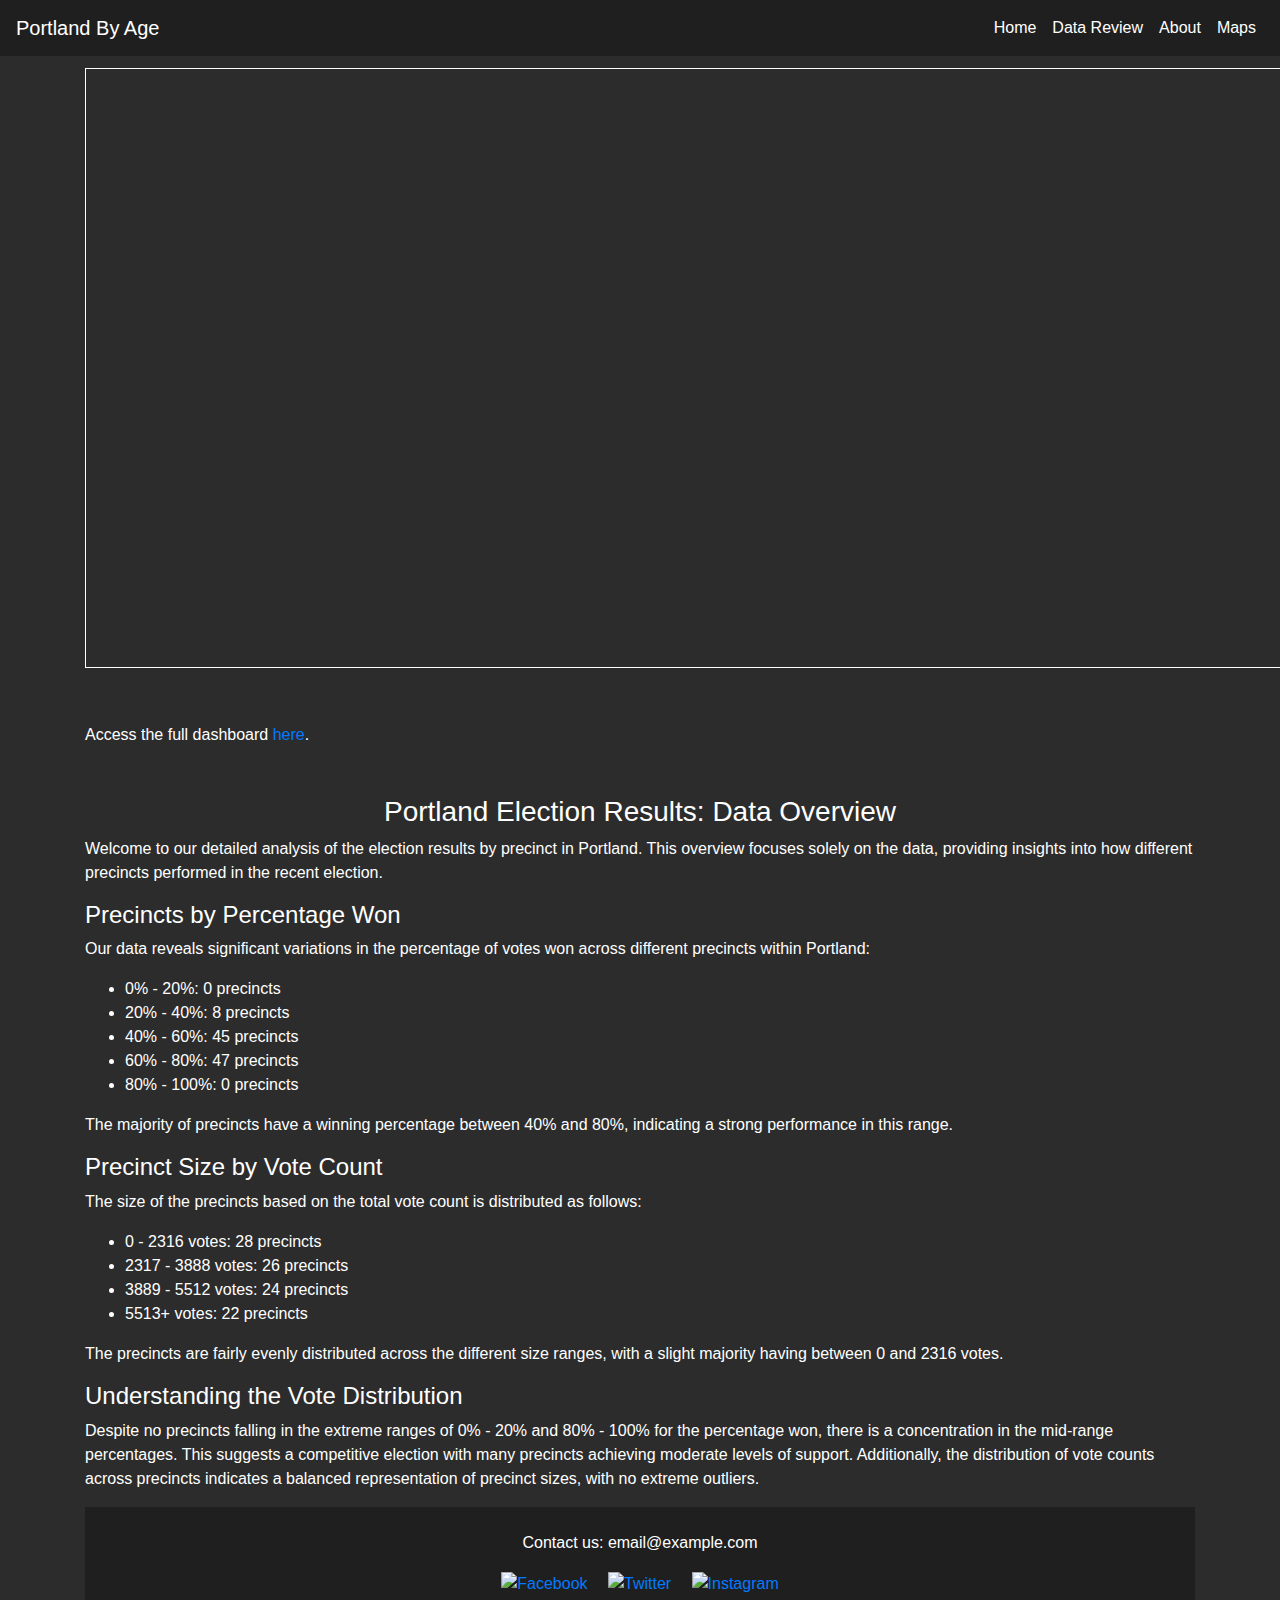
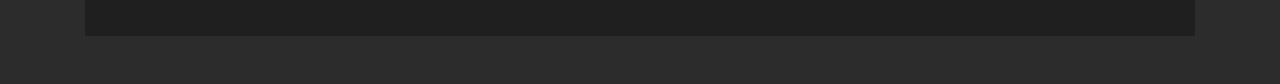
==== CityCouncil.html @ 016c81be "Portand by age and city concile done" ====
<!DOCTYPE html>
<html lang="en">
<head>
    <meta charset="UTF-8">
    <meta name="viewport" content="width=device-width, initial-scale=1.0">
    <title>Map 1 Details</title>
    <link rel="stylesheet" href="https://stackpath.bootstrapcdn.com/bootstrap/4.5.2/css/bootstrap.min.css">
    <link rel="stylesheet" href="style.css"> <!-- Link to the same external CSS -->
</head>
<body>
    <!-- Header -->
    <header>
        <nav class="navbar navbar-expand-lg navbar-dark fixed-top">
            <a class="navbar-brand" href="#">Portland By Age</a>
            <button class="navbar-toggler" type="button" data-toggle="collapse" data-target="#navbarNav" aria-controls="navbarNav" aria-expanded="false" aria-label="Toggle navigation">
                <span class="navbar-toggler-icon"></span>
            </button>
            <div class="collapse navbar-collapse" id="navbarNav">
                <ul class="navbar-nav ml-auto">
                    <li class="nav-item"><a class="nav-link" href="index.html">Home</a></li>
                    <li class="nav-item"><a class="nav-link" href="#">Data Review</a></li>
                    <li class="nav-item"><a class="nav-link" href="#">About</a></li>
                    <li class="nav-item"><a class="nav-link" href="#">Maps</a></li>
                </ul>
            </div>
        </nav>
    </header>

    <!-- Map 1 Details Section -->
    <section class="container my-5">
        <div class="text-center mb-5">
            <iframe src="https://steve-the-map-maker.github.io/CityCouncil/" width="1200" height="600" style="border: 1px solid #fff; padding: 10px; background: #2c2c2c; margin-top: 20px;"></iframe>
        </div>
        <p>Access the full dashboard <a href="https://steve-the-map-maker.github.io/CityCouncil/" target="_blank">here</a>.</p>

        <h3 class="text-center mt-5">Portland Election Results: Data Overview</h3>
<p>Welcome to our detailed analysis of the election results by precinct in Portland. This overview focuses solely on the data, providing insights into how different precincts performed in the recent election.</p>
<h4>Precincts by Percentage Won</h4>
<p>Our data reveals significant variations in the percentage of votes won across different precincts within Portland:</p>
<ul>
    <li>0% - 20%: 0 precincts</li>
    <li>20% - 40%: 8 precincts</li>
    <li>40% - 60%: 45 precincts</li>
    <li>60% - 80%: 47 precincts</li>
    <li>80% - 100%: 0 precincts</li>
</ul>
<p>The majority of precincts have a winning percentage between 40% and 80%, indicating a strong performance in this range.</p>
<h4>Precinct Size by Vote Count</h4>
<p>The size of the precincts based on the total vote count is distributed as follows:</p>
<ul>
    <li>0 - 2316 votes: 28 precincts</li>
    <li>2317 - 3888 votes: 26 precincts</li>
    <li>3889 - 5512 votes: 24 precincts</li>
    <li>5513+ votes: 22 precincts</li>
</ul>
<p>The precincts are fairly evenly distributed across the different size ranges, with a slight majority having between 0 and 2316 votes.</p>
<h4>Understanding the Vote Distribution</h4>
<p>Despite no precincts falling in the extreme ranges of 0% - 20% and 80% - 100% for the percentage won, there is a concentration in the mid-range percentages. This suggests a competitive election with many precincts achieving moderate levels of support. Additionally, the distribution of vote counts across precincts indicates a balanced representation of precinct sizes, with no extreme outliers.</p>

        

    <!-- Footer -->
    <footer class="footer py-4">
        <div class="container text-center">
            <p>Contact us: email@example.com</p>
            <p>
                <a href="#" class="mx-2"><img src="facebook-icon.png" alt="Facebook" width="30"></a>
                <a href="#" class="mx-2"><img src="twitter-icon.png" alt="Twitter" width="30"></a>
                <a href="#" class="mx-2"><img src="instagram-icon.png" alt="Instagram" width="30"></a>
            </p>
        </div>
    </footer>

    <script src="https://code.jquery.com/jquery-3.5.1.slim.min.js"></script>
    <script src="https://cdn.jsdelivr.net/npm/@popperjs/core@2.5.4/dist/umd/popper.min.js"></script>
    <script src="https://stackpath.bootstrapcdn.com/bootstrap/4.5.2/js/bootstrap.min.js"></script>
</body>
</html>
---- style.css ----
body {
    background-color: #2c2c2c;
    color: #ffffff;
}
.navbar {
    background-color: #1f1f1f;
}
.navbar-brand, .nav-link {
    color: #ffffff !important;
}
.hero {
    background-image: url('your-background-image.jpg'); /* Replace with your background image URL */
    background-size: cover;
    background-position: center;
    color: white;
    text-align: center;
    padding: 150px 0;
}
.card {
    background-color: #3d3d3d;
    color: #ffffff;
}
.footer {
    background-color: #1f1f1f;
}
.btn-primary {
    background-color: #007bff;
    border-color: #007bff;
}
.btn-secondary {
    background-color: #6c757d;
    border-color: #6c757d;
}
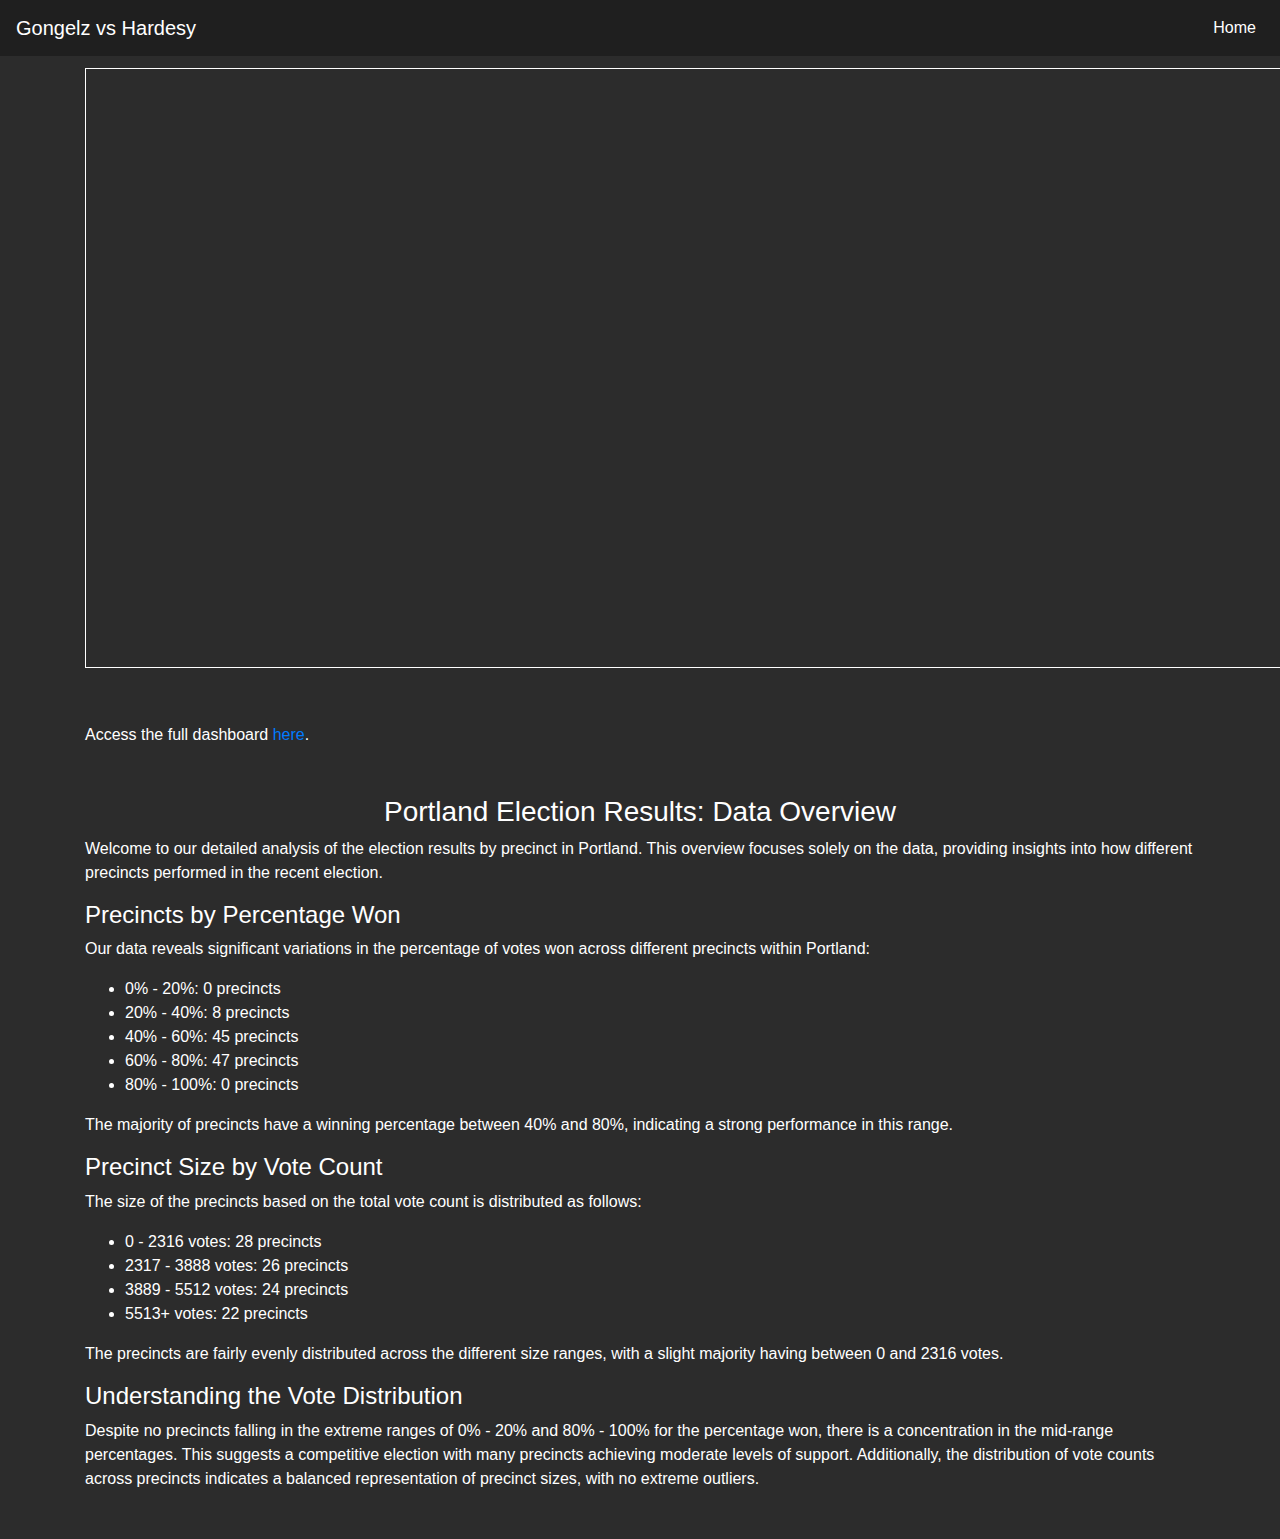
==== commit 3e70e7f5: "Cleaned up and ready to go!!" ====
--- a/CityCouncil.html
+++ b/CityCouncil.html
@@ -11,16 +11,13 @@
     <!-- Header -->
     <header>
         <nav class="navbar navbar-expand-lg navbar-dark fixed-top">
-            <a class="navbar-brand" href="#">Portland By Age</a>
+            <a class="navbar-brand" href="#">Gongelz vs Hardesy </a>
             <button class="navbar-toggler" type="button" data-toggle="collapse" data-target="#navbarNav" aria-controls="navbarNav" aria-expanded="false" aria-label="Toggle navigation">
                 <span class="navbar-toggler-icon"></span>
             </button>
             <div class="collapse navbar-collapse" id="navbarNav">
                 <ul class="navbar-nav ml-auto">
                     <li class="nav-item"><a class="nav-link" href="index.html">Home</a></li>
-                    <li class="nav-item"><a class="nav-link" href="#">Data Review</a></li>
-                    <li class="nav-item"><a class="nav-link" href="#">About</a></li>
-                    <li class="nav-item"><a class="nav-link" href="#">Maps</a></li>
                 </ul>
             </div>
         </nav>
@@ -57,19 +54,6 @@
 <h4>Understanding the Vote Distribution</h4>
 <p>Despite no precincts falling in the extreme ranges of 0% - 20% and 80% - 100% for the percentage won, there is a concentration in the mid-range percentages. This suggests a competitive election with many precincts achieving moderate levels of support. Additionally, the distribution of vote counts across precincts indicates a balanced representation of precinct sizes, with no extreme outliers.</p>
 
-        
-
-    <!-- Footer -->
-    <footer class="footer py-4">
-        <div class="container text-center">
-            <p>Contact us: email@example.com</p>
-            <p>
-                <a href="#" class="mx-2"><img src="facebook-icon.png" alt="Facebook" width="30"></a>
-                <a href="#" class="mx-2"><img src="twitter-icon.png" alt="Twitter" width="30"></a>
-                <a href="#" class="mx-2"><img src="instagram-icon.png" alt="Instagram" width="30"></a>
-            </p>
-        </div>
-    </footer>
 
     <script src="https://code.jquery.com/jquery-3.5.1.slim.min.js"></script>
     <script src="https://cdn.jsdelivr.net/npm/@popperjs/core@2.5.4/dist/umd/popper.min.js"></script>
--- a/style.css
+++ b/style.css
@@ -30,4 +30,32 @@
 .btn-secondary {
     background-color: #6c757d;
     border-color: #6c757d;
-}+}
+
+table {
+    width: 100%;
+    border-collapse: collapse;
+    margin-bottom: 20px;
+}
+th, td {
+    padding: 10px;
+    border: 1px solid #fff;
+}
+th {
+    background-color: #444;
+}
+td {
+    background-color: #555;
+}
+
+.card {
+    transition: transform 0.2s;
+}
+
+.card:hover {
+    transform: scale(1.05);
+}
+
+.min-vh-100 {
+    min-height: 100vh;
+}
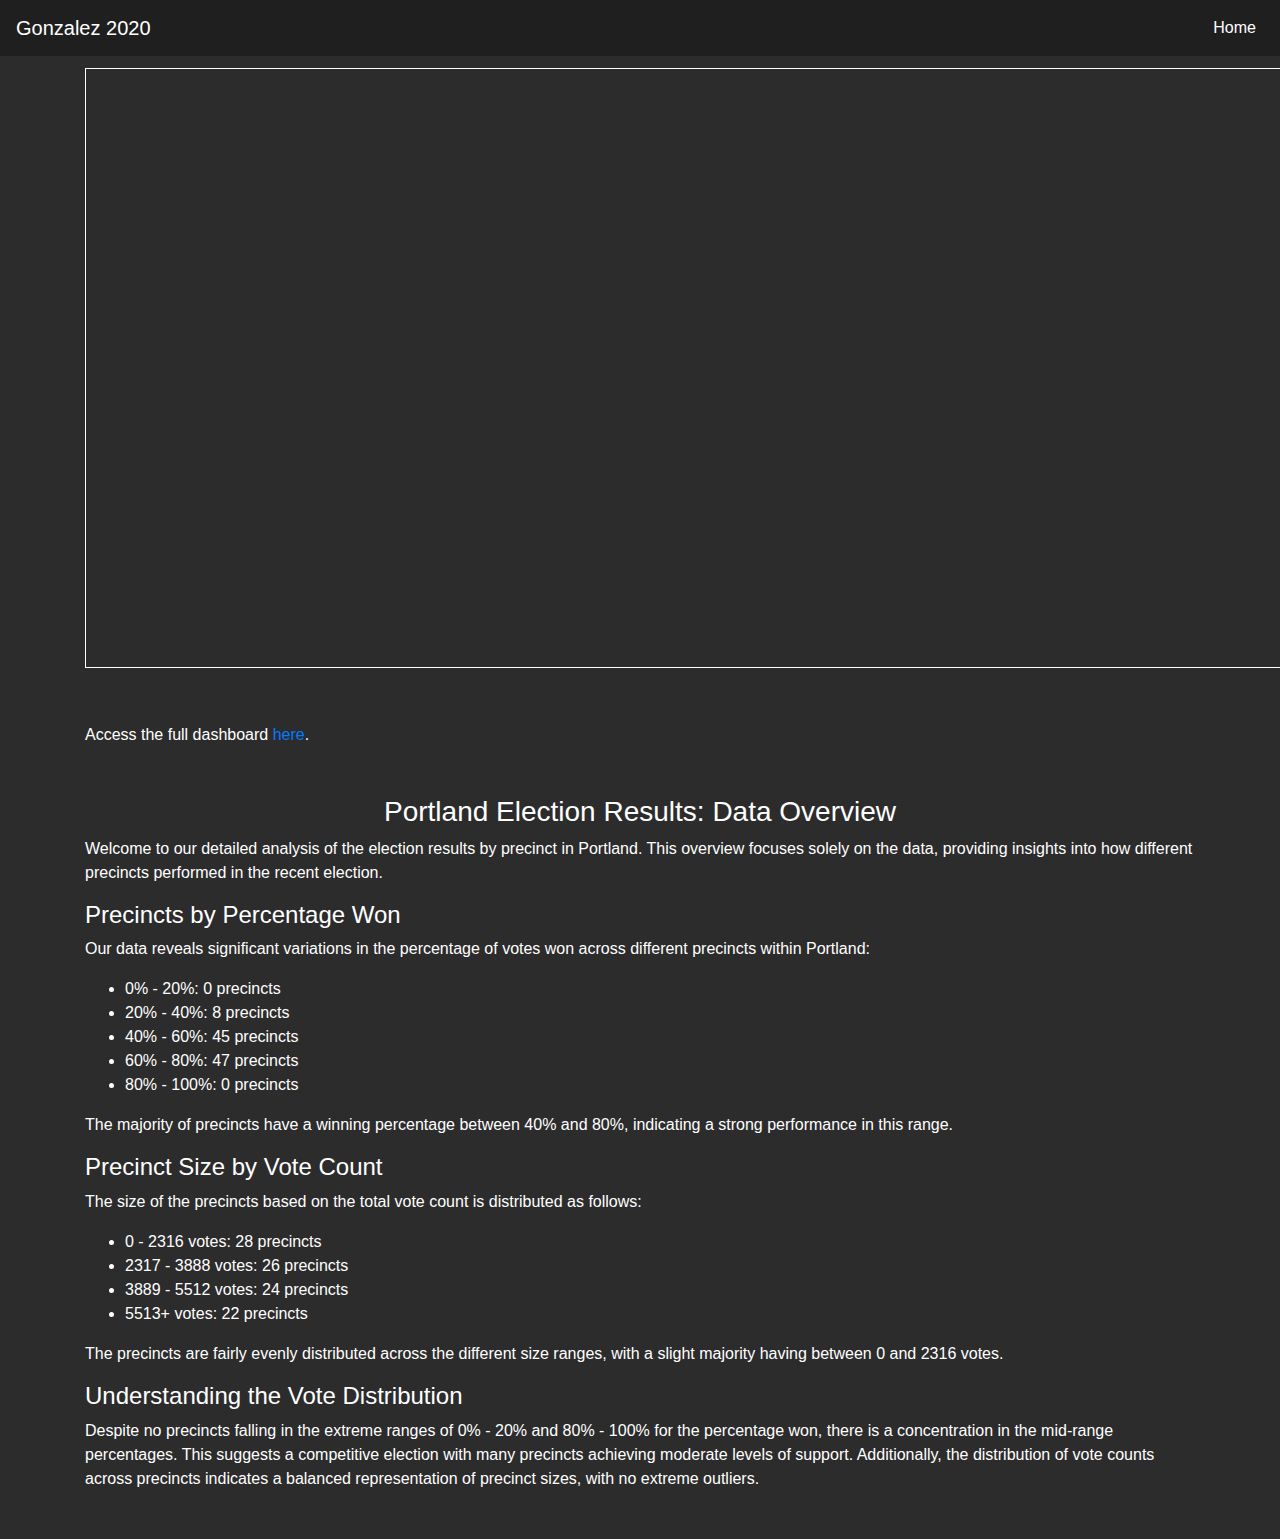
==== commit 334bdf43: "name change" ====
--- a/CityCouncil.html
+++ b/CityCouncil.html
@@ -11,7 +11,7 @@
     <!-- Header -->
     <header>
         <nav class="navbar navbar-expand-lg navbar-dark fixed-top">
-            <a class="navbar-brand" href="#">Gongelz vs Hardesy </a>
+            <a class="navbar-brand" href="#">Gonzalez 2020</a>
             <button class="navbar-toggler" type="button" data-toggle="collapse" data-target="#navbarNav" aria-controls="navbarNav" aria-expanded="false" aria-label="Toggle navigation">
                 <span class="navbar-toggler-icon"></span>
             </button>
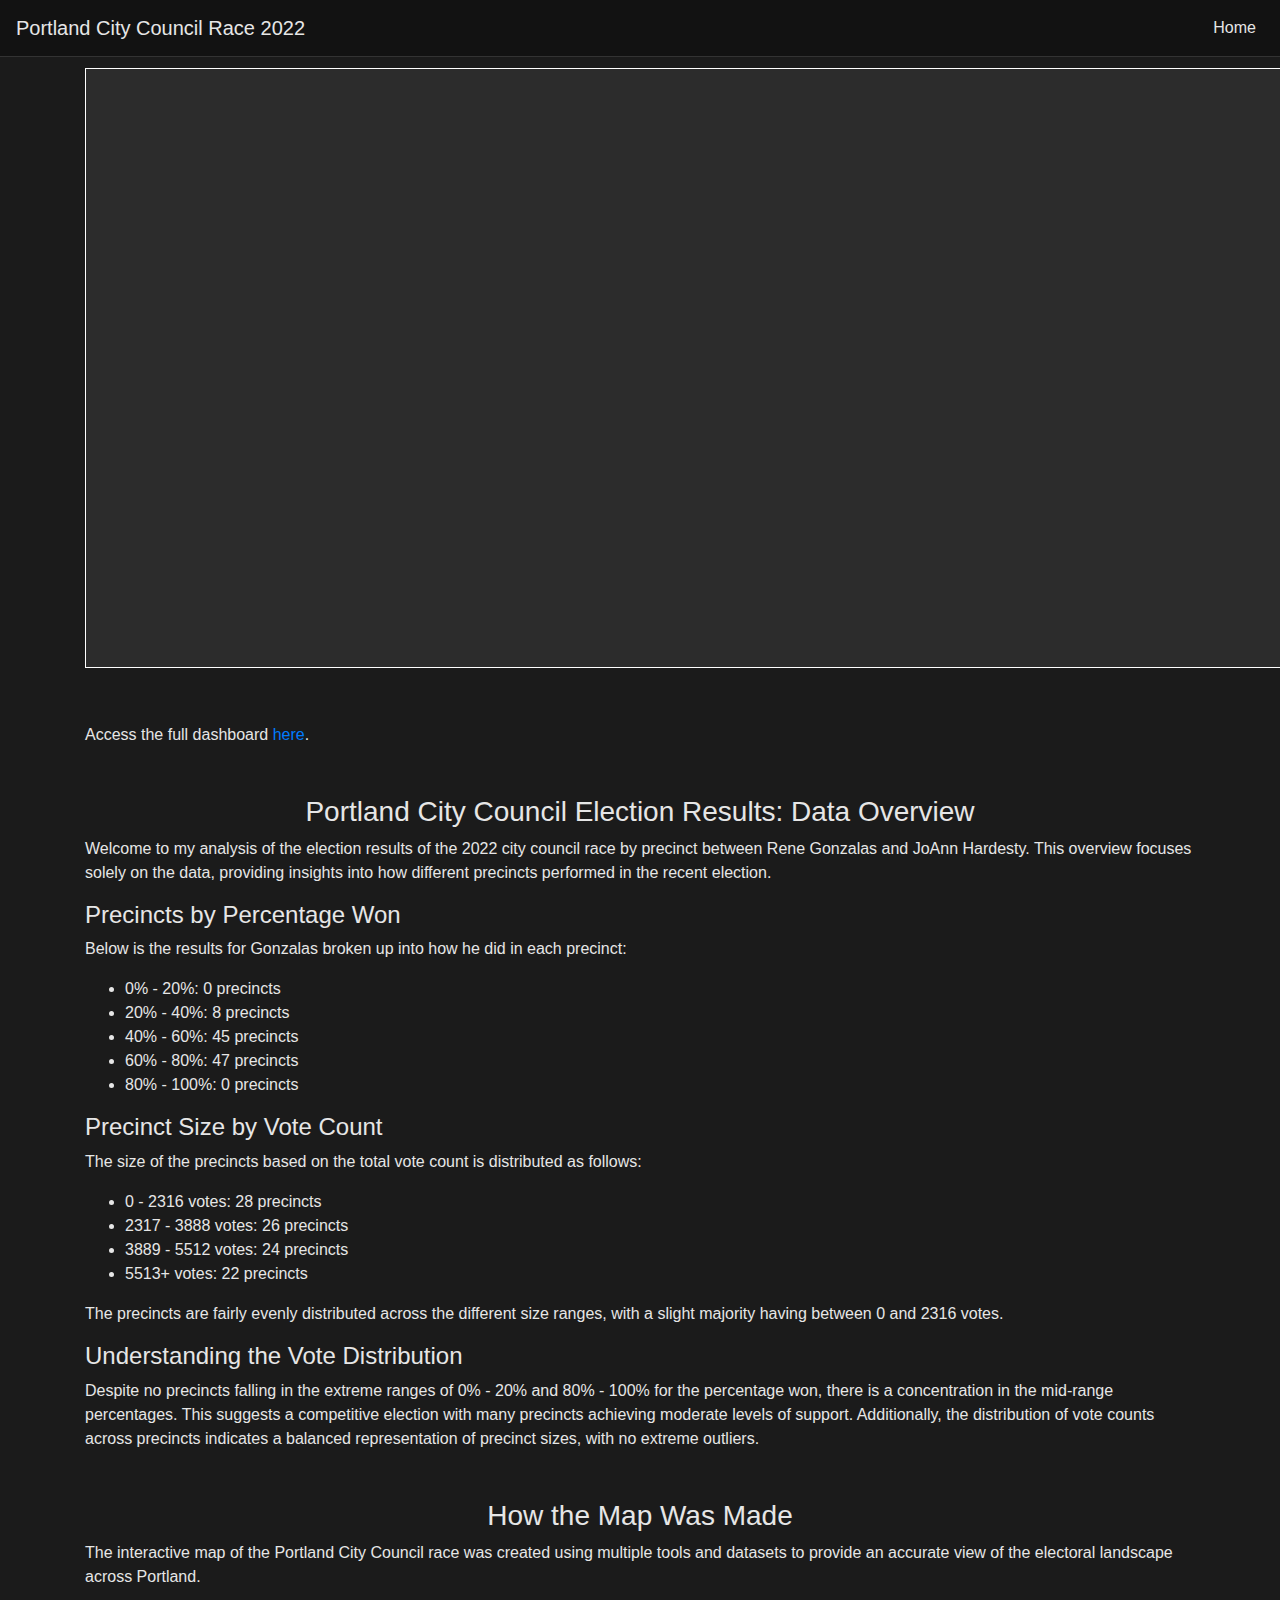
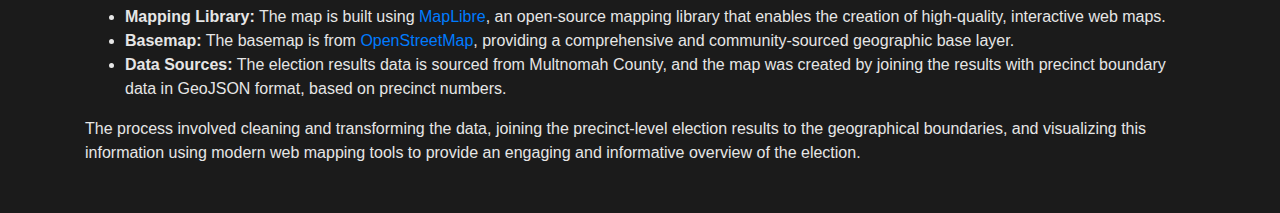
==== commit 5dd210a7: "Add "How the Map Was Made" sections and enhance styling for better readability" ====
--- a/CityCouncil.html
+++ b/CityCouncil.html
@@ -3,15 +3,15 @@
 <head>
     <meta charset="UTF-8">
     <meta name="viewport" content="width=device-width, initial-scale=1.0">
-    <title>Map 1 Details</title>
+    <title>Portland City Council Race 2022</title>
     <link rel="stylesheet" href="https://stackpath.bootstrapcdn.com/bootstrap/4.5.2/css/bootstrap.min.css">
-    <link rel="stylesheet" href="style.css"> <!-- Link to the same external CSS -->
+    <link rel="stylesheet" href="style.css"> <!-- Link to the same external CSS for consistency -->
 </head>
 <body>
     <!-- Header -->
     <header>
         <nav class="navbar navbar-expand-lg navbar-dark fixed-top">
-            <a class="navbar-brand" href="#">Gonzalez 2020</a>
+            <a class="navbar-brand" href="#">Portland City Council Race 2022</a>
             <button class="navbar-toggler" type="button" data-toggle="collapse" data-target="#navbarNav" aria-controls="navbarNav" aria-expanded="false" aria-label="Toggle navigation">
                 <span class="navbar-toggler-icon"></span>
             </button>
@@ -23,38 +23,53 @@
         </nav>
     </header>
 
-    <!-- Map 1 Details Section -->
+    <!-- Map Details Section -->
     <section class="container my-5">
         <div class="text-center mb-5">
             <iframe src="https://steve-the-map-maker.github.io/CityCouncil/" width="1200" height="600" style="border: 1px solid #fff; padding: 10px; background: #2c2c2c; margin-top: 20px;"></iframe>
         </div>
         <p>Access the full dashboard <a href="https://steve-the-map-maker.github.io/CityCouncil/" target="_blank">here</a>.</p>
 
-        <h3 class="text-center mt-5">Portland Election Results: Data Overview</h3>
-<p>Welcome to our detailed analysis of the election results by precinct in Portland. This overview focuses solely on the data, providing insights into how different precincts performed in the recent election.</p>
-<h4>Precincts by Percentage Won</h4>
-<p>Our data reveals significant variations in the percentage of votes won across different precincts within Portland:</p>
-<ul>
-    <li>0% - 20%: 0 precincts</li>
-    <li>20% - 40%: 8 precincts</li>
-    <li>40% - 60%: 45 precincts</li>
-    <li>60% - 80%: 47 precincts</li>
-    <li>80% - 100%: 0 precincts</li>
-</ul>
-<p>The majority of precincts have a winning percentage between 40% and 80%, indicating a strong performance in this range.</p>
-<h4>Precinct Size by Vote Count</h4>
-<p>The size of the precincts based on the total vote count is distributed as follows:</p>
-<ul>
-    <li>0 - 2316 votes: 28 precincts</li>
-    <li>2317 - 3888 votes: 26 precincts</li>
-    <li>3889 - 5512 votes: 24 precincts</li>
-    <li>5513+ votes: 22 precincts</li>
-</ul>
-<p>The precincts are fairly evenly distributed across the different size ranges, with a slight majority having between 0 and 2316 votes.</p>
-<h4>Understanding the Vote Distribution</h4>
-<p>Despite no precincts falling in the extreme ranges of 0% - 20% and 80% - 100% for the percentage won, there is a concentration in the mid-range percentages. This suggests a competitive election with many precincts achieving moderate levels of support. Additionally, the distribution of vote counts across precincts indicates a balanced representation of precinct sizes, with no extreme outliers.</p>
+        <h3 class="text-center mt-5">Portland City Council Election Results: Data Overview</h3>
+        <p>Welcome to my analysis of the election results of the 2022 city council race by precinct between Rene Gonzalas and JoAnn Hardesty. This overview focuses solely on the data, providing insights into how different precincts performed in the recent election.</p>
+        
+        <h4>Precincts by Percentage Won</h4>
+        <p>Below is the results for Gonzalas broken up into how he did in each precinct:</p>
+        <ul>
+            <li>0% - 20%: 0 precincts</li>
+            <li>20% - 40%: 8 precincts</li>
+            <li>40% - 60%: 45 precincts</li>
+            <li>60% - 80%: 47 precincts</li>
+            <li>80% - 100%: 0 precincts</li>
+        </ul>
+        
+        <h4>Precinct Size by Vote Count</h4>
+        <p>The size of the precincts based on the total vote count is distributed as follows:</p>
+        <ul>
+            <li>0 - 2316 votes: 28 precincts</li>
+            <li>2317 - 3888 votes: 26 precincts</li>
+            <li>3889 - 5512 votes: 24 precincts</li>
+            <li>5513+ votes: 22 precincts</li>
+        </ul>
+        <p>The precincts are fairly evenly distributed across the different size ranges, with a slight majority having between 0 and 2316 votes.</p>
+        
+        <h4>Understanding the Vote Distribution</h4>
+        <p>Despite no precincts falling in the extreme ranges of 0% - 20% and 80% - 100% for the percentage won, there is a concentration in the mid-range percentages. This suggests a competitive election with many precincts achieving moderate levels of support. Additionally, the distribution of vote counts across precincts indicates a balanced representation of precinct sizes, with no extreme outliers.</p>
+    </section>
 
+    <!-- How the Map Was Made Section -->
+    <section class="container my-5">
+        <h3 class="text-center mt-5">How the Map Was Made</h3>
+        <p>The interactive map of the Portland City Council race was created using multiple tools and datasets to provide an accurate view of the electoral landscape across Portland.</p>
+        <ul>
+            <li><strong>Mapping Library:</strong> The map is built using <a href="https://maplibre.org/" target="_blank">MapLibre</a>, an open-source mapping library that enables the creation of high-quality, interactive web maps.</li>
+            <li><strong>Basemap:</strong> The basemap is from <a href="https://www.openstreetmap.org/" target="_blank">OpenStreetMap</a>, providing a comprehensive and community-sourced geographic base layer.</li>
+            <li><strong>Data Sources:</strong> The election results data is sourced from Multnomah County, and the map was created by joining the results with precinct boundary data in GeoJSON format, based on precinct numbers.</li>
+        </ul>
+        <p>The process involved cleaning and transforming the data, joining the precinct-level election results to the geographical boundaries, and visualizing this information using modern web mapping tools to provide an engaging and informative overview of the election.</p>
+    </section>
 
+    <!-- Scripts -->
     <script src="https://code.jquery.com/jquery-3.5.1.slim.min.js"></script>
     <script src="https://cdn.jsdelivr.net/npm/@popperjs/core@2.5.4/dist/umd/popper.min.js"></script>
     <script src="https://stackpath.bootstrapcdn.com/bootstrap/4.5.2/js/bootstrap.min.js"></script>
--- a/style.css
+++ b/style.css
@@ -1,61 +1,131 @@
 body {
-    background-color: #2c2c2c;
-    color: #ffffff;
-}
-.navbar {
-    background-color: #1f1f1f;
-}
-.navbar-brand, .nav-link {
-    color: #ffffff !important;
-}
-.hero {
-    background-image: url('your-background-image.jpg'); /* Replace with your background image URL */
+    font-family: 'Poppins', sans-serif;
+    background-color: #1b1b1b;
+    color: #e6e6e6;
+  }
+  
+  .navbar {
+    background-color: #121212;
+    border-bottom: 1px solid #333;
+  }
+  
+  .navbar-brand,
+  .nav-link {
+    color: #e6e6e6 !important;
+    font-weight: 500;
+  }
+  
+  .navbar-nav .nav-link:hover {
+    color: #00bcd4 !important;
+  }
+  
+  .hero {
     background-size: cover;
     background-position: center;
-    color: white;
+    color: #e6e6e6;
     text-align: center;
     padding: 150px 0;
-}
-.card {
-    background-color: #3d3d3d;
-    color: #ffffff;
-}
-.footer {
-    background-color: #1f1f1f;
-}
-.btn-primary {
-    background-color: #007bff;
-    border-color: #007bff;
-}
-.btn-secondary {
-    background-color: #6c757d;
-    border-color: #6c757d;
+    font-weight: 600;
+    text-shadow: 2px 2px 12px rgba(0, 0, 0, 0.8);
+  }
+  
+  .horizontal-scroll {
+    display: flex;
+    overflow-x: auto;
+    padding-bottom: 20px;
+    scrollbar-width: thin; /* Firefox */
+    scrollbar-color: #00bcd4 #2a2a2a;
+  }
+  
+  .horizontal-scroll::-webkit-scrollbar {
+    height: 8px;
+  }
+  
+  .horizontal-scroll::-webkit-scrollbar-thumb {
+    background-color: #00bcd4;
+    border-radius: 10px;
+  }
+  
+  .horizontal-scroll::-webkit-scrollbar-track {
+    background: #2a2a2a;
+  }
+  
+  .card {
+    background-color: #2a2a2a;
+    color: #e6e6e6;
+    border: 1px solid #333;
+    border-radius: 12px;
+    transition: transform 0.3s ease, box-shadow 0.3s ease;
+    min-width: 300px; /* Set a min-width for horizontal scrolling */
+    width: 300px; /* Ensure cards have a fixed width */
+  }
+  
+  .card:hover {
+    transform: translateY(-10px);
+    box-shadow: 0 15px 30px rgba(0, 0, 0, 0.4);
+  }
+  
+  .card-title {
+    font-weight: 600;
+  }
+  
+  .card-body {
+    padding: 20px;
+  }
+  
+  .btn-outline-info {
+    border-color: #00bcd4;
+    color: #00bcd4;
+    transition: background-color 0.3s ease, color 0.3s ease;
+  }
+  
+  .btn-outline-info:hover {
+    background-color: #00bcd4;
+    color: #fff;
+  }
+  
+  .footer {
+    background-color: #121212;
+    padding: 20px 0;
+    color: #999;
+    text-align: center;
+    border-top: 1px solid #333;
+    margin-top: 50px;
+  }
+  
+  table {
+    color: #e0e0e0; /* Lighter color for all text */
+    background-color: #2a2a2a;
+    border-collapse: collapse;
 }
 
-table {
-    width: 100%;
-    border-collapse: collapse;
-    margin-bottom: 20px;
-}
-th, td {
-    padding: 10px;
-    border: 1px solid #fff;
-}
-th {
-    background-color: #444;
-}
-td {
-    background-color: #555;
+table th, table td {
+    padding: 12px 15px;
+    text-align: left;
+    border-bottom: 1px solid #555;
 }
 
-.card {
-    transition: transform 0.2s;
+table th {
+    color: #ffffff; /* Even lighter for the header */
+    background-color: #1c1c1c; /* Slightly darker header background */
 }
 
-.card:hover {
-    transform: scale(1.05);
+table tbody tr {
+    color: #e6e6e6; /* Ensure table rows text is light */
 }
 
-.min-vh-100 {
-    min-height: 100vh;
+table tbody tr:nth-child(even) {
+    background-color: #333; /* Lighter grey for even rows */
 }
+
+table tbody tr:hover {
+    background-color: #444; /* Even lighter hover effect */
+}
+
+.table-responsive {
+    max-height: 400px;
+    overflow-y: auto;
+    border: 1px solid #555;
+    border-radius: 10px;
+    padding: 10px;
+}
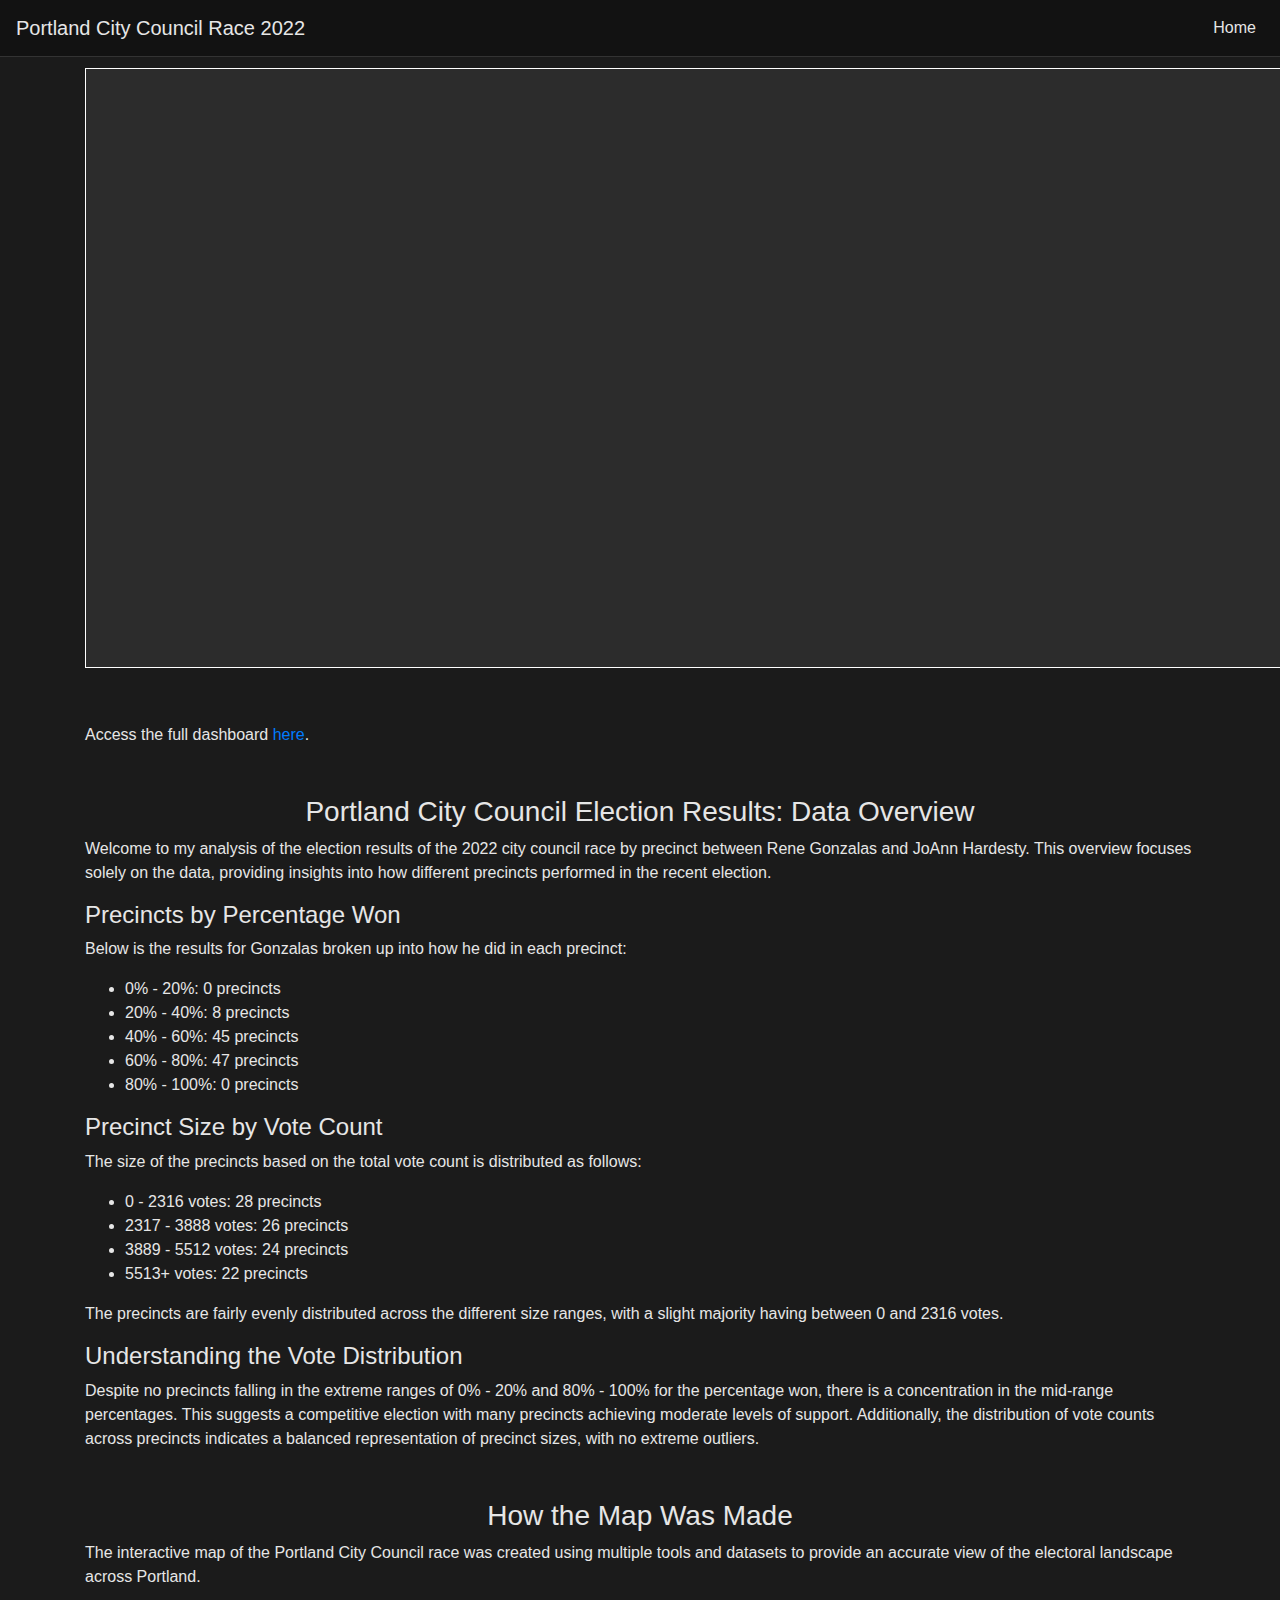
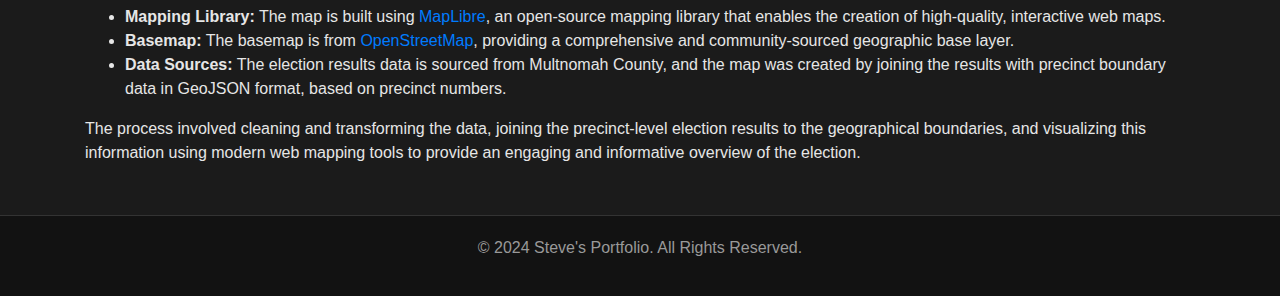
==== commit ffb5df36: "Enhance welcome section and update styling for improved layout and readability" ====
--- a/CityCouncil.html
+++ b/CityCouncil.html
@@ -1,77 +1,163 @@
 <!DOCTYPE html>
 <html lang="en">
-<head>
-    <meta charset="UTF-8">
-    <meta name="viewport" content="width=device-width, initial-scale=1.0">
+  <head>
+    <meta charset="UTF-8" />
+    <meta name="viewport" content="width=device-width, initial-scale=1.0" />
     <title>Portland City Council Race 2022</title>
-    <link rel="stylesheet" href="https://stackpath.bootstrapcdn.com/bootstrap/4.5.2/css/bootstrap.min.css">
-    <link rel="stylesheet" href="style.css"> <!-- Link to the same external CSS for consistency -->
-</head>
-<body>
+    <link
+      rel="stylesheet"
+      href="https://stackpath.bootstrapcdn.com/bootstrap/4.5.2/css/bootstrap.min.css"
+    />
+    <link rel="stylesheet" href="style.css" />
+    <!-- Link to the same external CSS for consistency -->
+  </head>
+  <body>
     <!-- Header -->
     <header>
-        <nav class="navbar navbar-expand-lg navbar-dark fixed-top">
-            <a class="navbar-brand" href="#">Portland City Council Race 2022</a>
-            <button class="navbar-toggler" type="button" data-toggle="collapse" data-target="#navbarNav" aria-controls="navbarNav" aria-expanded="false" aria-label="Toggle navigation">
-                <span class="navbar-toggler-icon"></span>
-            </button>
-            <div class="collapse navbar-collapse" id="navbarNav">
-                <ul class="navbar-nav ml-auto">
-                    <li class="nav-item"><a class="nav-link" href="index.html">Home</a></li>
-                </ul>
-            </div>
-        </nav>
+      <nav class="navbar navbar-expand-lg navbar-dark fixed-top">
+        <a class="navbar-brand" href="#">Portland City Council Race 2022</a>
+        <button
+          class="navbar-toggler"
+          type="button"
+          data-toggle="collapse"
+          data-target="#navbarNav"
+          aria-controls="navbarNav"
+          aria-expanded="false"
+          aria-label="Toggle navigation"
+        >
+          <span class="navbar-toggler-icon"></span>
+        </button>
+        <div class="collapse navbar-collapse" id="navbarNav">
+          <ul class="navbar-nav ml-auto">
+            <li class="nav-item">
+              <a class="nav-link" href="index.html">Home</a>
+            </li>
+          </ul>
+        </div>
+      </nav>
     </header>
 
     <!-- Map Details Section -->
     <section class="container my-5">
-        <div class="text-center mb-5">
-            <iframe src="https://steve-the-map-maker.github.io/CityCouncil/" width="1200" height="600" style="border: 1px solid #fff; padding: 10px; background: #2c2c2c; margin-top: 20px;"></iframe>
-        </div>
-        <p>Access the full dashboard <a href="https://steve-the-map-maker.github.io/CityCouncil/" target="_blank">here</a>.</p>
+      <div class="text-center mb-5">
+        <iframe
+          src="https://steve-the-map-maker.github.io/CityCouncil/"
+          width="1200"
+          height="600"
+          style="
+            border: 1px solid #fff;
+            padding: 10px;
+            background: #2c2c2c;
+            margin-top: 20px;
+          "
+        ></iframe>
+      </div>
+      <p>
+        Access the full dashboard
+        <a
+          href="https://steve-the-map-maker.github.io/CityCouncil/"
+          target="_blank"
+          >here</a
+        >.
+      </p>
 
-        <h3 class="text-center mt-5">Portland City Council Election Results: Data Overview</h3>
-        <p>Welcome to my analysis of the election results of the 2022 city council race by precinct between Rene Gonzalas and JoAnn Hardesty. This overview focuses solely on the data, providing insights into how different precincts performed in the recent election.</p>
-        
-        <h4>Precincts by Percentage Won</h4>
-        <p>Below is the results for Gonzalas broken up into how he did in each precinct:</p>
-        <ul>
-            <li>0% - 20%: 0 precincts</li>
-            <li>20% - 40%: 8 precincts</li>
-            <li>40% - 60%: 45 precincts</li>
-            <li>60% - 80%: 47 precincts</li>
-            <li>80% - 100%: 0 precincts</li>
-        </ul>
-        
-        <h4>Precinct Size by Vote Count</h4>
-        <p>The size of the precincts based on the total vote count is distributed as follows:</p>
-        <ul>
-            <li>0 - 2316 votes: 28 precincts</li>
-            <li>2317 - 3888 votes: 26 precincts</li>
-            <li>3889 - 5512 votes: 24 precincts</li>
-            <li>5513+ votes: 22 precincts</li>
-        </ul>
-        <p>The precincts are fairly evenly distributed across the different size ranges, with a slight majority having between 0 and 2316 votes.</p>
-        
-        <h4>Understanding the Vote Distribution</h4>
-        <p>Despite no precincts falling in the extreme ranges of 0% - 20% and 80% - 100% for the percentage won, there is a concentration in the mid-range percentages. This suggests a competitive election with many precincts achieving moderate levels of support. Additionally, the distribution of vote counts across precincts indicates a balanced representation of precinct sizes, with no extreme outliers.</p>
+      <h3 class="text-center mt-5">
+        Portland City Council Election Results: Data Overview
+      </h3>
+      <p>
+        Welcome to my analysis of the election results of the 2022 city council
+        race by precinct between Rene Gonzalas and JoAnn Hardesty. This overview
+        focuses solely on the data, providing insights into how different
+        precincts performed in the recent election.
+      </p>
+
+      <h4>Precincts by Percentage Won</h4>
+      <p>
+        Below is the results for Gonzalas broken up into how he did in each
+        precinct:
+      </p>
+      <ul>
+        <li>0% - 20%: 0 precincts</li>
+        <li>20% - 40%: 8 precincts</li>
+        <li>40% - 60%: 45 precincts</li>
+        <li>60% - 80%: 47 precincts</li>
+        <li>80% - 100%: 0 precincts</li>
+      </ul>
+
+      <h4>Precinct Size by Vote Count</h4>
+      <p>
+        The size of the precincts based on the total vote count is distributed
+        as follows:
+      </p>
+      <ul>
+        <li>0 - 2316 votes: 28 precincts</li>
+        <li>2317 - 3888 votes: 26 precincts</li>
+        <li>3889 - 5512 votes: 24 precincts</li>
+        <li>5513+ votes: 22 precincts</li>
+      </ul>
+      <p>
+        The precincts are fairly evenly distributed across the different size
+        ranges, with a slight majority having between 0 and 2316 votes.
+      </p>
+
+      <h4>Understanding the Vote Distribution</h4>
+      <p>
+        Despite no precincts falling in the extreme ranges of 0% - 20% and 80% -
+        100% for the percentage won, there is a concentration in the mid-range
+        percentages. This suggests a competitive election with many precincts
+        achieving moderate levels of support. Additionally, the distribution of
+        vote counts across precincts indicates a balanced representation of
+        precinct sizes, with no extreme outliers.
+      </p>
     </section>
 
     <!-- How the Map Was Made Section -->
     <section class="container my-5">
-        <h3 class="text-center mt-5">How the Map Was Made</h3>
-        <p>The interactive map of the Portland City Council race was created using multiple tools and datasets to provide an accurate view of the electoral landscape across Portland.</p>
-        <ul>
-            <li><strong>Mapping Library:</strong> The map is built using <a href="https://maplibre.org/" target="_blank">MapLibre</a>, an open-source mapping library that enables the creation of high-quality, interactive web maps.</li>
-            <li><strong>Basemap:</strong> The basemap is from <a href="https://www.openstreetmap.org/" target="_blank">OpenStreetMap</a>, providing a comprehensive and community-sourced geographic base layer.</li>
-            <li><strong>Data Sources:</strong> The election results data is sourced from Multnomah County, and the map was created by joining the results with precinct boundary data in GeoJSON format, based on precinct numbers.</li>
-        </ul>
-        <p>The process involved cleaning and transforming the data, joining the precinct-level election results to the geographical boundaries, and visualizing this information using modern web mapping tools to provide an engaging and informative overview of the election.</p>
+      <h3 class="text-center mt-5">How the Map Was Made</h3>
+      <p>
+        The interactive map of the Portland City Council race was created using
+        multiple tools and datasets to provide an accurate view of the electoral
+        landscape across Portland.
+      </p>
+      <ul>
+        <li>
+          <strong>Mapping Library:</strong> The map is built using
+          <a href="https://maplibre.org/" target="_blank">MapLibre</a>, an
+          open-source mapping library that enables the creation of high-quality,
+          interactive web maps.
+        </li>
+        <li>
+          <strong>Basemap:</strong> The basemap is from
+          <a href="https://www.openstreetmap.org/" target="_blank"
+            >OpenStreetMap</a
+          >, providing a comprehensive and community-sourced geographic base
+          layer.
+        </li>
+        <li>
+          <strong>Data Sources:</strong> The election results data is sourced
+          from Multnomah County, and the map was created by joining the results
+          with precinct boundary data in GeoJSON format, based on precinct
+          numbers.
+        </li>
+      </ul>
+      <p>
+        The process involved cleaning and transforming the data, joining the
+        precinct-level election results to the geographical boundaries, and
+        visualizing this information using modern web mapping tools to provide
+        an engaging and informative overview of the election.
+      </p>
     </section>
+
+    <!-- Footer -->
+    <footer class="footer">
+      <div class="container text-center">
+        <p>&copy; 2024 Steve's Portfolio. All Rights Reserved.</p>
+      </div>
+    </footer>
 
     <!-- Scripts -->
     <script src="https://code.jquery.com/jquery-3.5.1.slim.min.js"></script>
     <script src="https://cdn.jsdelivr.net/npm/@popperjs/core@2.5.4/dist/umd/popper.min.js"></script>
     <script src="https://stackpath.bootstrapcdn.com/bootstrap/4.5.2/js/bootstrap.min.js"></script>
-</body>
+  </body>
 </html>
--- a/style.css
+++ b/style.css
@@ -24,9 +24,13 @@
     background-position: center;
     color: #e6e6e6;
     text-align: center;
-    padding: 150px 0;
+    padding-top: 100px;
     font-weight: 600;
     text-shadow: 2px 2px 12px rgba(0, 0, 0, 0.8);
+  }
+
+  .welcom {
+    margin: 0;
   }
   
   .horizontal-scroll {
